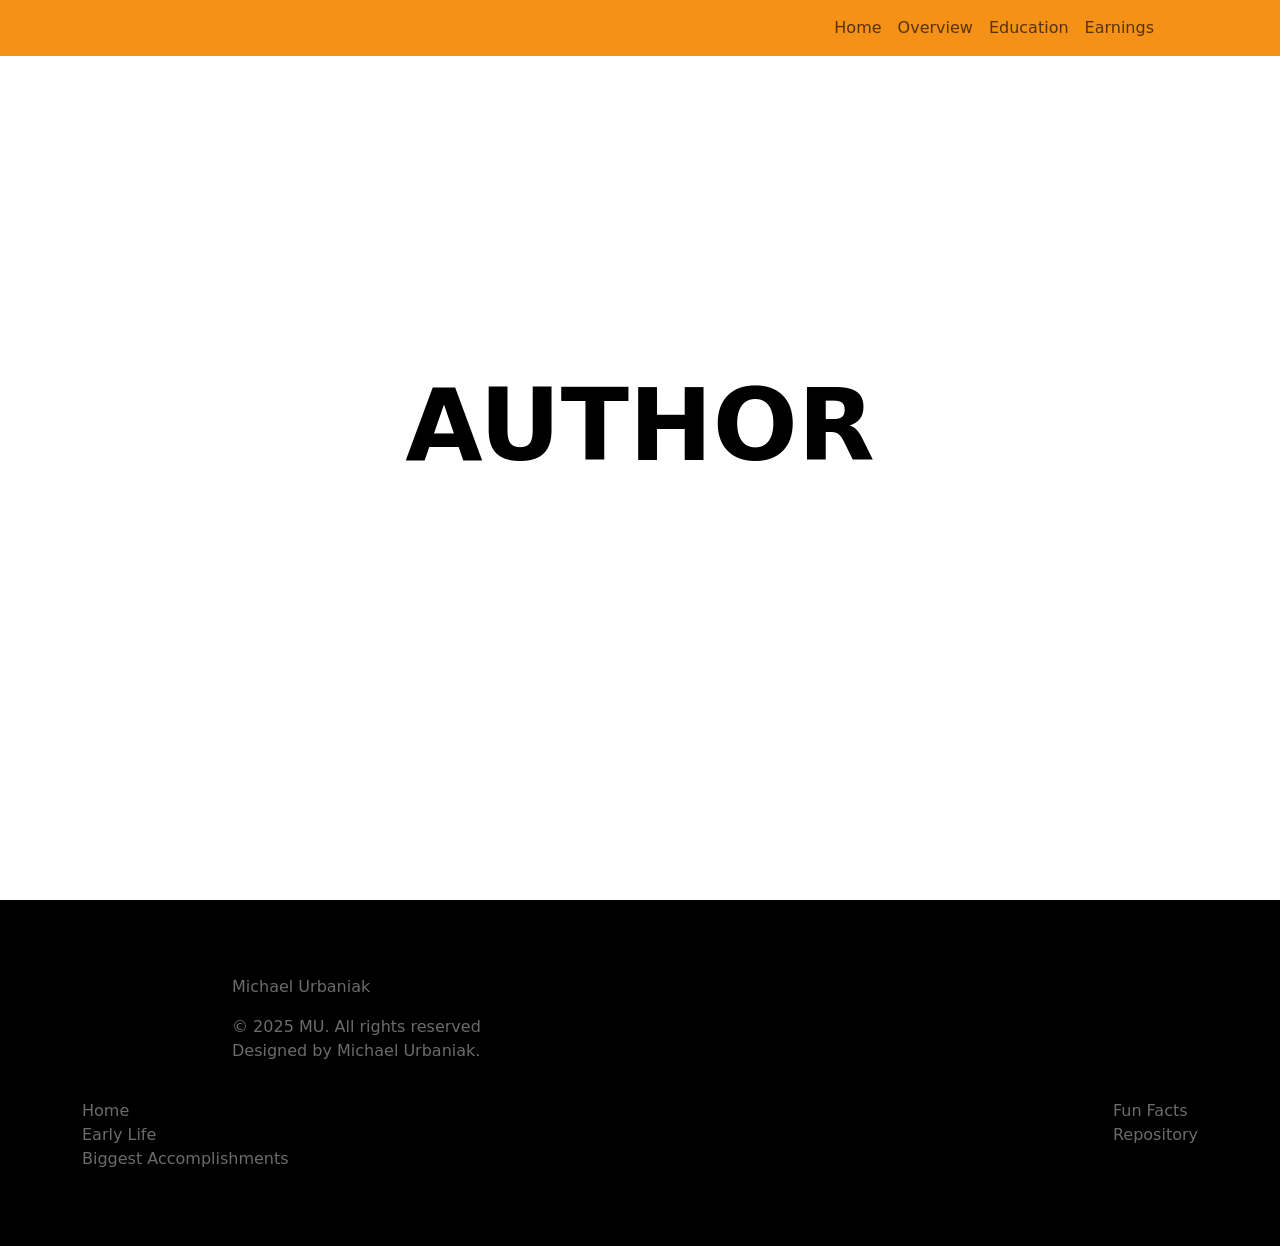
==== index.html @ b7522c2d "1" ====
<!DOCTYPE html>
<html lang="en">
<head>
  <title>LeBron James</title>
  <meta charset="utf-8">
  <meta name="viewport" content="width=device-width, initial-scale=1">
  <link href="https://cdn.jsdelivr.net/npm/bootstrap@5.3.3/dist/css/bootstrap.min.css" rel="stylesheet">
  <script src="https://cdn.jsdelivr.net/npm/bootstrap@5.3.3/dist/js/bootstrap.bundle.min.js"></script>
  <link rel="stylesheet" href="style.css">
</head>
<body>

  <nav class="navbar navbar-expand-md navbar-light fixed-top" id="navbar">
    <div class="container px-4 px-lg-5">
        <a class="navbar-brand" href="#">
            <img src="" height="70px">
        </a>
        <button class="navbar-toggler navbar-toggler-right" data-bs-toggle="collapse" data-bs-target="#navbarcollapse">
            <span class="navbar-toggler-icon"></span>
        </button>
        <div class="collapse navbar-collapse" id="navbarcollapse">
            <ul class="navbar-nav ms-auto">
                <li class="nav-item">
                    <a class="nav-link" href="index.html">Home</a>
                </li>
                <li class="nav-item">
                    <a class="nav-link" href="over.html">Overview</a>
                </li>
                <li class="nav-item">
                    <a class="nav-link" href="education.html">Education</a>
                </li>
                <li class="nav-item">
                    <a class="nav-link" href="money.html">Earnings</a>
                </li>
            </ul>
        </div>
    </div>
</nav>

<section class="home1">
    <div class="text2">
        <h1 class="mb-4 title">AUTHOR</h1>
        <img src="">
    </div>
</section>

  <footer class="footer bg-black">
    <div class="container ">
    
    <div class="text">
    <p class="company">Michael Urbaniak</p>
    <p class="copyright">© 2025 MU. All rights reserved <br> Designed by Michael Urbaniak.</p>
    </div>
    <div class="text">
        <a href="index.html">Home</a>
        <a href="over.html">Early Life</a>
        <a href="education.html">Biggest Accomplishments</a>
    </div>
    <div class="text">
        <a href="money.html">Fun Facts</a>
        <a href="">Repository</a>
    </div>
    </div>
    </footer>

<script src="script.js"></script>
</body>
</html>
---- style.css ----
h1 {
    font-size: 50px;
    font-weight: bold;
}

footer .container{
    display: flex;
    flex-direction: row;
    flex-wrap: wrap;
    gap: 20px;
    justify-content: space-between;
    padding-top: 75px;
    padding-bottom: 75px;
}

footer .text{
    display: flex;
    flex-direction: column;
}

footer .text p.company {
    color: rgb(107, 107, 107);
}

footer .text a,
footer .text p.copyright {
    color: rgb(107, 107, 107);
    text-decoration: none;
}

footer .text a:hover {
    color: rgb(155, 155, 155);
    text-decoration: underline;
}

#navbar {
    transition: 0.3s ease;
    background-color: #f49116;
}

.navbar.scrolled {
    background: #dd24248a;
    backdrop-filter: blur(10px);
    box-shadow: 0 2px 10px rgba(0, 0, 0, 0.3);
}

.home1 {
    display: flex;
    align-items: center;
    justify-content: center; 
    padding: 20px;
    text-align:center;
    margin-left: auto;
    margin-right: auto;
    background: url(LeBron.jpg) center center / cover no-repeat;
    height: 100vh;
    width: 100%; 
}

.text2{
    font-weight: bold;
    color:rgb(0, 0, 0);
    background-color: rgba(255, 255, 255, 0);
}

.title{
    font-weight: bold;
    color:rgb(0, 0, 0);
    background-color: rgba(0, 0, 0, 0.0);
    font-size: 100px;
    margin-bottom: 5000px;
}

p {
    margin-left: 500px;
    margin-right: 500px;
}

button {
    background-color: #c93e2b;
    border-radius: 5px;
    font-weight: bold;
}

.company {
    margin-left: 150px;
}

.copyright {
    margin-left: 150px;
}

@media screen and (max-width: 768px) {
    h1 {
        font-size: 36px;
    }

    .home1 {
        height: auto;
        padding: 10px;
    }

    .text2 {
        font-size: 18px;
        text-align: center;
    }

    .title {
        font-size: 50px;
    }

    p {
        margin-left: 20px;
        margin-right: 20px;
    }

    footer .container {
        flex-direction: column;
        padding-top: 50px;
        padding-bottom: 50px;
    }

    footer .text {
        margin-bottom: 20px;
        text-align: center;
    }

    footer .text a,
    footer .text p.copyright {
        font-size: 14px;
    }

    .company {
        margin-left: 0;
        text-align: center;
    }

    .copyright {
        margin-left: 0;
        text-align: center;
    }

    #navbar {
        padding: 10px;
    }

    .navbar-nav {
        text-align: center;
    }

    .navbar-toggler {
        margin-left: auto;
    }

    .navbar-collapse {
        text-align: center;
    }

    .navbar-nav .nav-item {
        margin: 5px 0;
    }
}
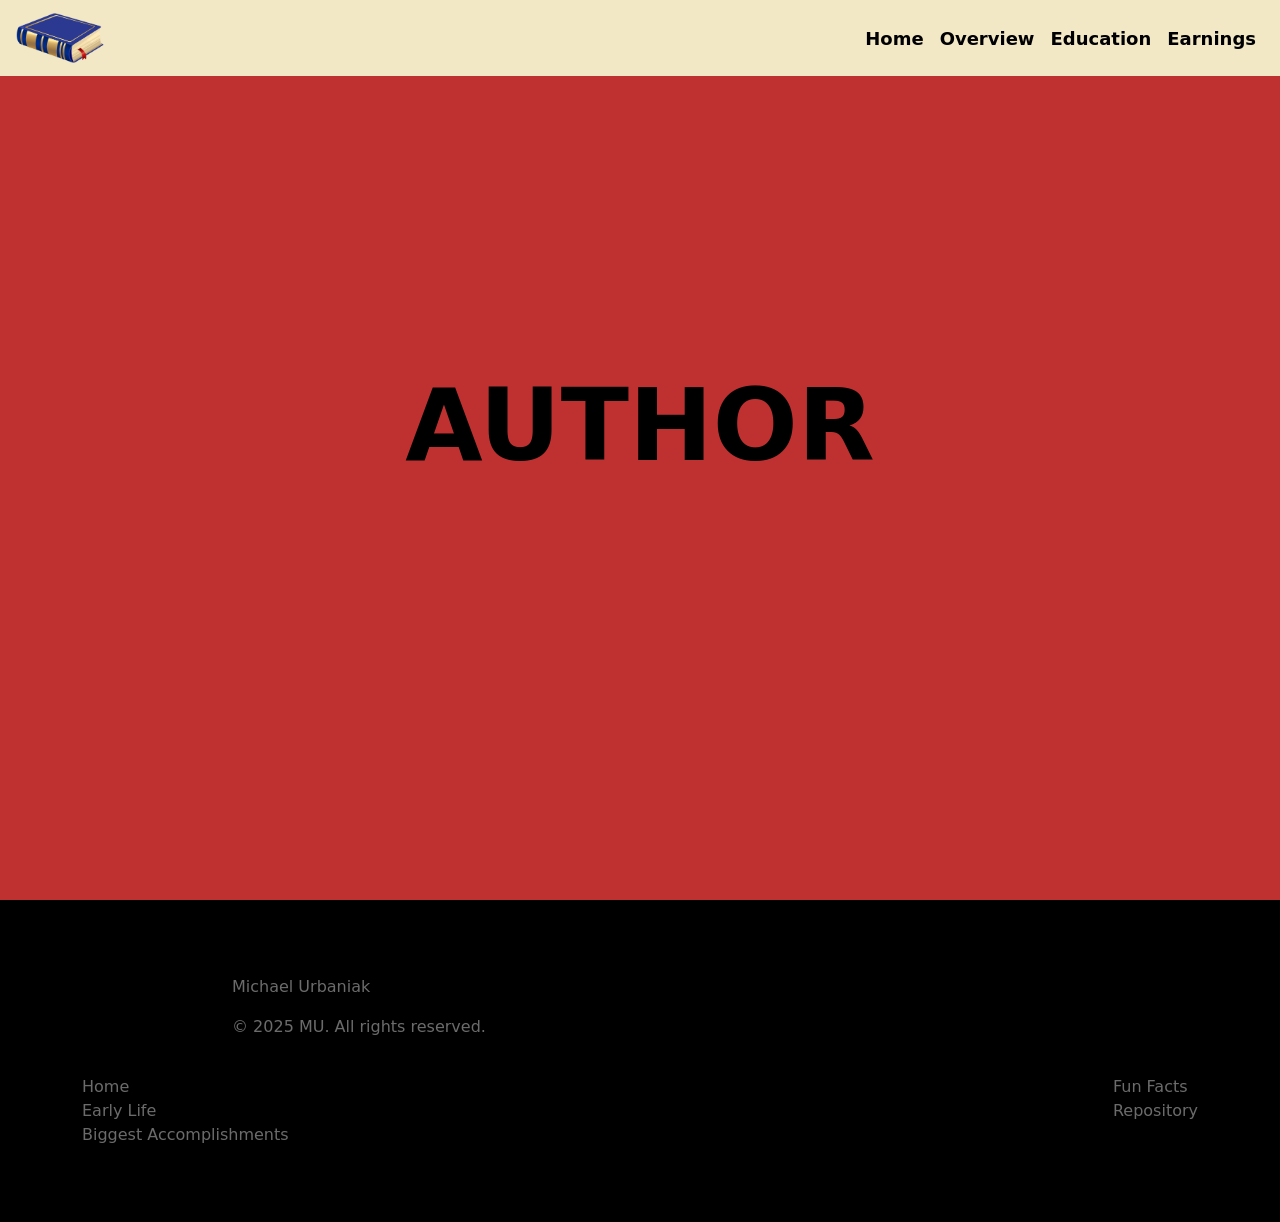
==== commit a1d1d7f1: "qw" ====
--- a/index.html
+++ b/index.html
@@ -1,7 +1,7 @@
 <!DOCTYPE html>
 <html lang="en">
 <head>
-  <title>LeBron James</title>
+  <title>April Project - Author Career</title>
   <meta charset="utf-8">
   <meta name="viewport" content="width=device-width, initial-scale=1">
   <link href="https://cdn.jsdelivr.net/npm/bootstrap@5.3.3/dist/css/bootstrap.min.css" rel="stylesheet">
@@ -11,9 +11,9 @@
 <body>
 
   <nav class="navbar navbar-expand-md navbar-light fixed-top" id="navbar">
-    <div class="container px-4 px-lg-5">
+    <div class="container-fluid px-3">
         <a class="navbar-brand" href="#">
-            <img src="" height="70px">
+            <img src="book.png" height="50px">
         </a>
         <button class="navbar-toggler navbar-toggler-right" data-bs-toggle="collapse" data-bs-target="#navbarcollapse">
             <span class="navbar-toggler-icon"></span>
@@ -49,7 +49,7 @@
     
     <div class="text">
     <p class="company">Michael Urbaniak</p>
-    <p class="copyright">© 2025 MU. All rights reserved <br> Designed by Michael Urbaniak.</p>
+    <p class="copyright">© 2025 MU. All rights reserved.</p>
     </div>
     <div class="text">
         <a href="index.html">Home</a>
--- a/style.css
+++ b/style.css
@@ -35,11 +35,18 @@
 
 #navbar {
     transition: 0.3s ease;
-    background-color: #f49116;
+    background-color: #F2E8C6;
 }
 
+.nav-link {
+    font-size: 18px;
+    font-weight: bold;
+    color: black;
+}
+
+
 .navbar.scrolled {
-    background: #dd24248a;
+    background: #F2E8C6;
     backdrop-filter: blur(10px);
     box-shadow: 0 2px 10px rgba(0, 0, 0, 0.3);
 }
@@ -52,7 +59,8 @@
     text-align:center;
     margin-left: auto;
     margin-right: auto;
-    background: url(LeBron.jpg) center center / cover no-repeat;
+    background: url() center center / cover no-repeat;
+    background-color: #BF3131;
     height: 100vh;
     width: 100%; 
 }
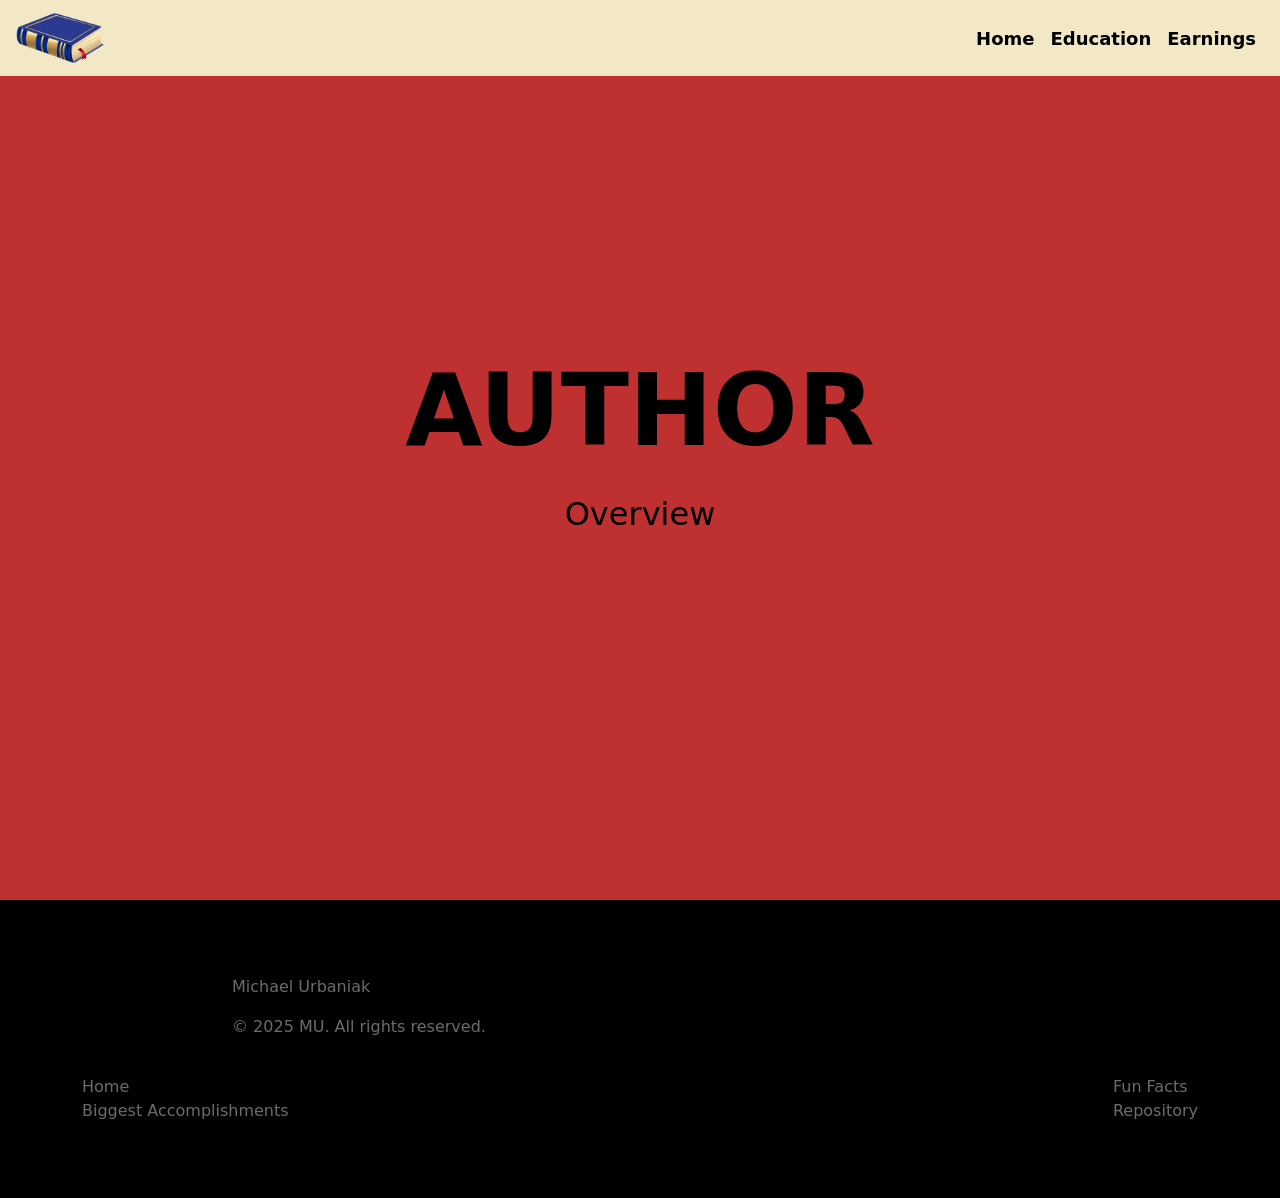
==== commit 456a4746: "12e3" ====
--- a/index.html
+++ b/index.html
@@ -24,9 +24,6 @@
                     <a class="nav-link" href="index.html">Home</a>
                 </li>
                 <li class="nav-item">
-                    <a class="nav-link" href="over.html">Overview</a>
-                </li>
-                <li class="nav-item">
                     <a class="nav-link" href="education.html">Education</a>
                 </li>
                 <li class="nav-item">
@@ -40,7 +37,8 @@
 <section class="home1">
     <div class="text2">
         <h1 class="mb-4 title">AUTHOR</h1>
-        <img src="">
+        <h2>Overview</h2>
+        <p></p>
     </div>
 </section>
 
@@ -53,7 +51,6 @@
     </div>
     <div class="text">
         <a href="index.html">Home</a>
-        <a href="over.html">Early Life</a>
         <a href="education.html">Biggest Accomplishments</a>
     </div>
     <div class="text">
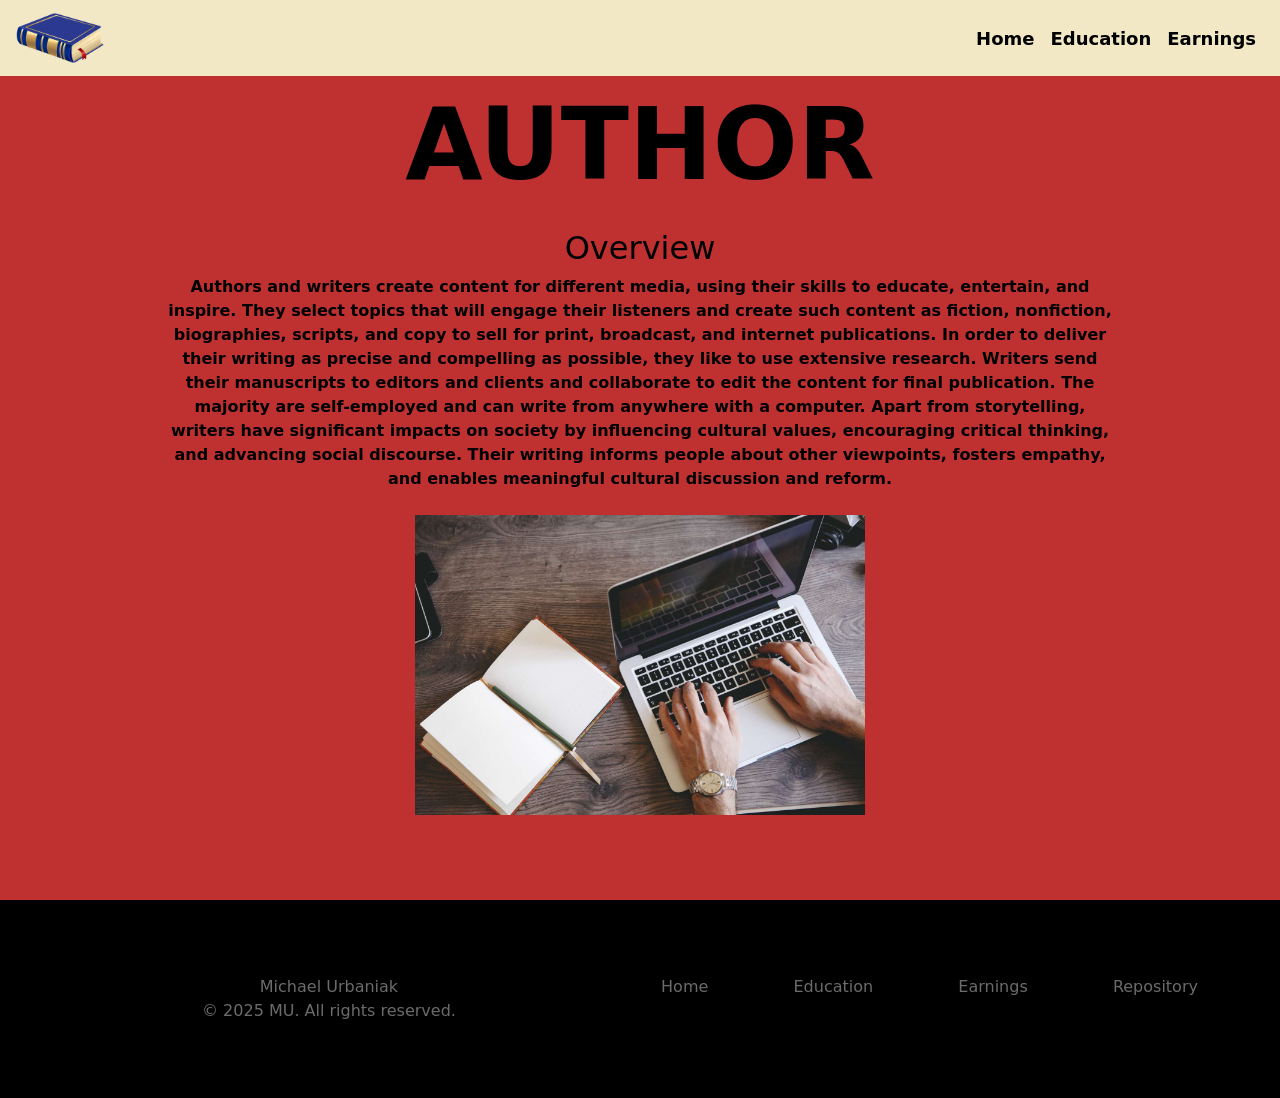
==== commit e1e589cc: "4" ====
--- a/index.html
+++ b/index.html
@@ -38,11 +38,13 @@
     <div class="text2">
         <h1 class="mb-4 title">AUTHOR</h1>
         <h2>Overview</h2>
-        <p></p>
+        <p>Authors and writers create content for different media, using their skills to educate, entertain, and inspire. They select topics that will engage their listeners and create such content as fiction, nonfiction, biographies, scripts, and copy to sell for print, broadcast, and internet publications. In order to deliver their writing as precise and compelling as possible, they like to use extensive research. Writers send their manuscripts to editors and clients and collaborate to edit the content for final publication. The majority are self-employed and can write from anywhere with a computer. Apart from storytelling, writers have significant impacts on society by influencing cultural values, encouraging critical thinking, and advancing social discourse. Their writing informs people about other viewpoints, fosters empathy, and enables meaningful cultural discussion and reform.</p>
+        <br>
+        <img class="comp" src="author1.jpg">
     </div>
 </section>
 
-  <footer class="footer bg-black">
+<footer class="footer bg-black">
     <div class="container ">
     
     <div class="text">
@@ -51,10 +53,14 @@
     </div>
     <div class="text">
         <a href="index.html">Home</a>
-        <a href="education.html">Biggest Accomplishments</a>
     </div>
     <div class="text">
-        <a href="money.html">Fun Facts</a>
+        <a href="education.html">Education</a>
+    </div>
+    <div class="text">
+        <a href="earnings.html">Earnings</a>
+    </div>
+    <div class="text">
         <a href="">Repository</a>
     </div>
     </div>
--- a/style.css
+++ b/style.css
@@ -1,9 +1,39 @@
-h1 {
-    font-size: 50px;
-    font-weight: bold;
+body {
+    margin: 0;
+    padding: 0;
 }
 
-footer .container{
+.home1 {
+    display: flex;
+    align-items: center;
+    justify-content: center; 
+    padding: 20px;
+    text-align: center;
+    background-color: #BF3131;
+    min-height: 100vh;
+    width: 100%; 
+}
+
+.text2 {
+    font-weight: bold;
+    color: rgb(0, 0, 0);
+    padding: 20px;
+}
+
+.title {
+    font-weight: bold;
+    color: rgb(0, 0, 0);
+    font-size: 100px;
+    margin-bottom: 50px;
+}
+
+p {
+    margin: 0 20px;
+    padding-left: 100px;
+    padding-right: 100px;
+}
+
+footer .container {
     display: flex;
     flex-direction: row;
     flex-wrap: wrap;
@@ -13,17 +43,19 @@
     padding-bottom: 75px;
 }
 
-footer .text{
+footer .text {
     display: flex;
     flex-direction: column;
+    align-items: center;
 }
 
-footer .text p.company {
+footer .text p.company,
+footer .text p.copyright {
     color: rgb(107, 107, 107);
+    text-align: center;
 }
 
-footer .text a,
-footer .text p.copyright {
+footer .text a {
     color: rgb(107, 107, 107);
     text-decoration: none;
 }
@@ -44,58 +76,10 @@
     color: black;
 }
 
-
 .navbar.scrolled {
     background: #F2E8C6;
     backdrop-filter: blur(10px);
     box-shadow: 0 2px 10px rgba(0, 0, 0, 0.3);
-}
-
-.home1 {
-    display: flex;
-    align-items: center;
-    justify-content: center; 
-    padding: 20px;
-    text-align:center;
-    margin-left: auto;
-    margin-right: auto;
-    background: url() center center / cover no-repeat;
-    background-color: #BF3131;
-    height: 100vh;
-    width: 100%; 
-}
-
-.text2{
-    font-weight: bold;
-    color:rgb(0, 0, 0);
-    background-color: rgba(255, 255, 255, 0);
-}
-
-.title{
-    font-weight: bold;
-    color:rgb(0, 0, 0);
-    background-color: rgba(0, 0, 0, 0.0);
-    font-size: 100px;
-    margin-bottom: 5000px;
-}
-
-p {
-    margin-left: 500px;
-    margin-right: 500px;
-}
-
-button {
-    background-color: #c93e2b;
-    border-radius: 5px;
-    font-weight: bold;
-}
-
-.company {
-    margin-left: 150px;
-}
-
-.copyright {
-    margin-left: 150px;
 }
 
 @media screen and (max-width: 768px) {
@@ -104,8 +88,8 @@
     }
 
     .home1 {
-        height: auto;
         padding: 10px;
+        min-height: auto;
     }
 
     .text2 {
@@ -118,8 +102,7 @@
     }
 
     p {
-        margin-left: 20px;
-        margin-right: 20px;
+        margin: 0 20px;
     }
 
     footer .container {
@@ -136,16 +119,6 @@
     footer .text a,
     footer .text p.copyright {
         font-size: 14px;
-    }
-
-    .company {
-        margin-left: 0;
-        text-align: center;
-    }
-
-    .copyright {
-        margin-left: 0;
-        text-align: center;
     }
 
     #navbar {
@@ -168,3 +141,7 @@
         margin: 5px 0;
     }
 }
+
+.comp {
+    height: 300px;
+}
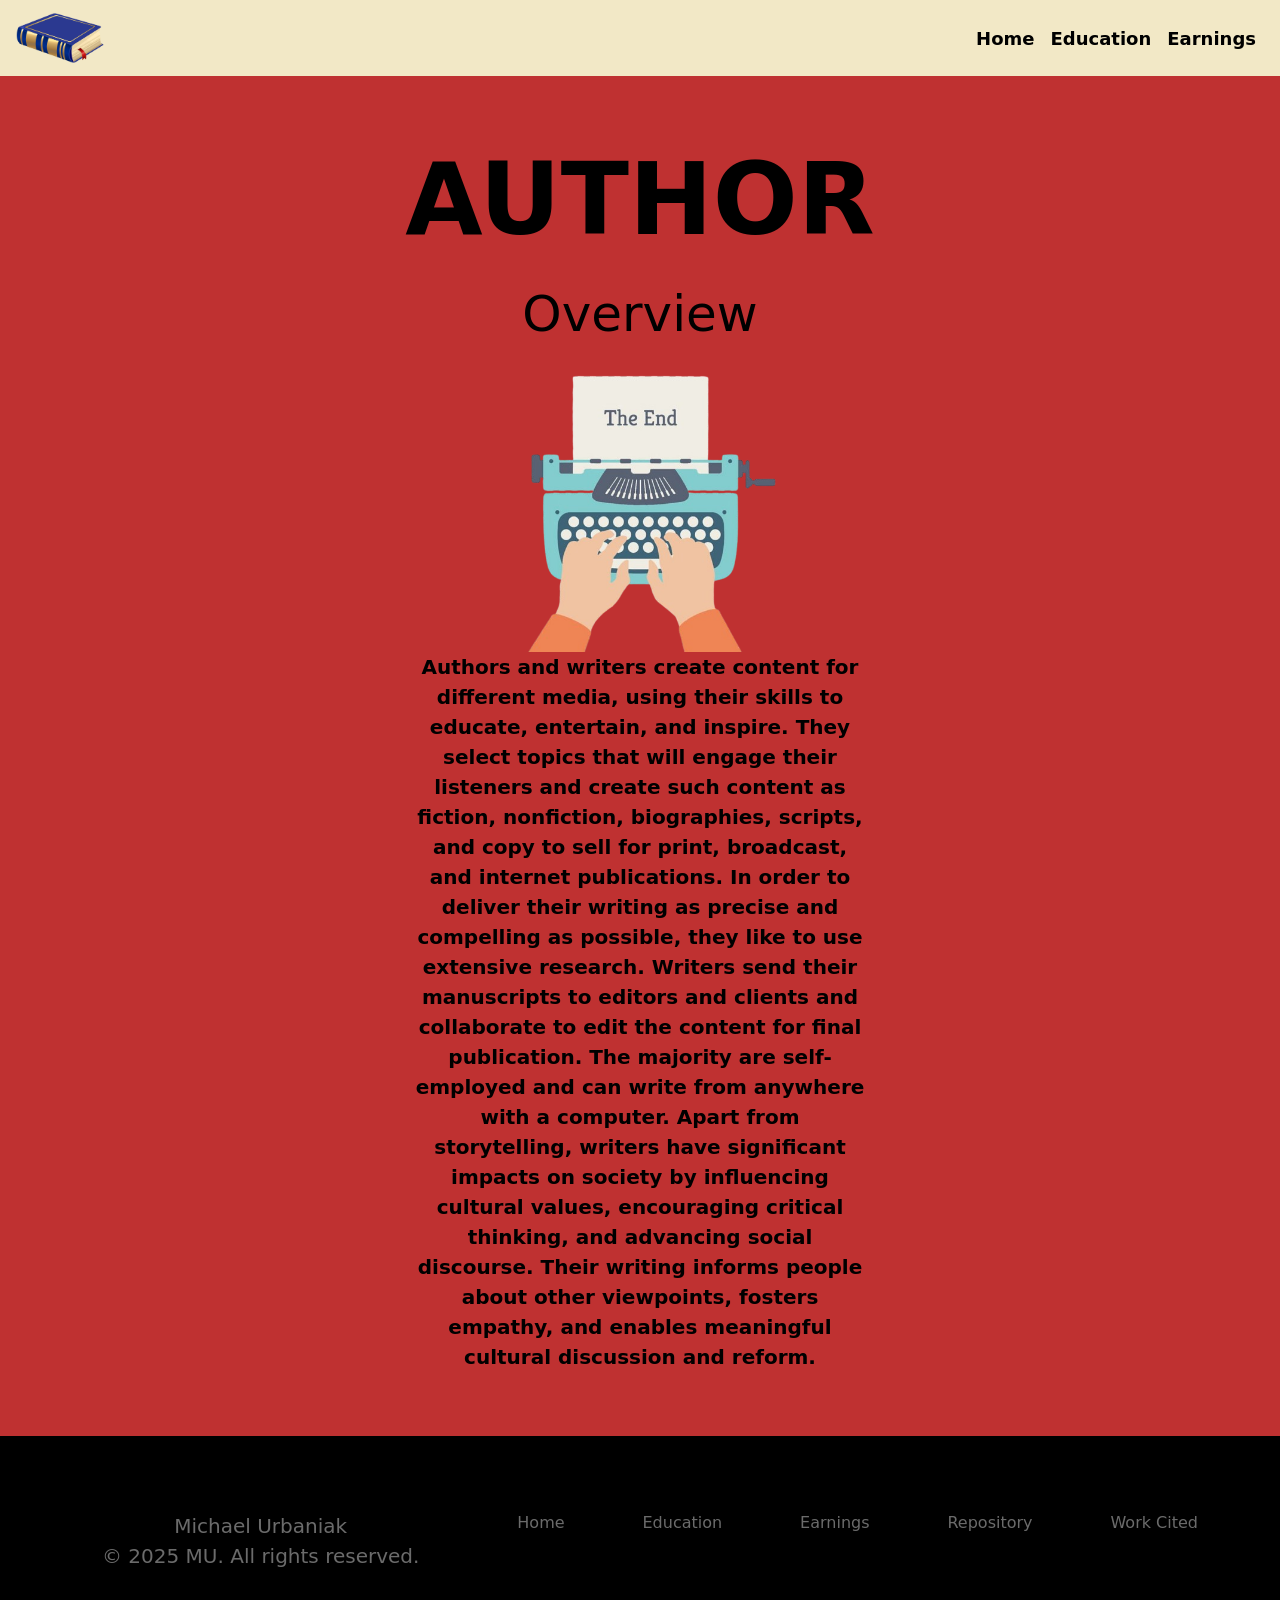
==== commit 07de9275: "5" ====
--- a/index.html
+++ b/index.html
@@ -37,10 +37,10 @@
 <section class="home1">
     <div class="text2">
         <h1 class="mb-4 title">AUTHOR</h1>
-        <h2>Overview</h2>
-        <p>Authors and writers create content for different media, using their skills to educate, entertain, and inspire. They select topics that will engage their listeners and create such content as fiction, nonfiction, biographies, scripts, and copy to sell for print, broadcast, and internet publications. In order to deliver their writing as precise and compelling as possible, they like to use extensive research. Writers send their manuscripts to editors and clients and collaborate to edit the content for final publication. The majority are self-employed and can write from anywhere with a computer. Apart from storytelling, writers have significant impacts on society by influencing cultural values, encouraging critical thinking, and advancing social discourse. Their writing informs people about other viewpoints, fosters empathy, and enables meaningful cultural discussion and reform.</p>
+        <h2 class="over">Overview</h2>
+        <img class="comp" src="auth.png">
+        <p class="main-text">Authors and writers create content for different media, using their skills to educate, entertain, and inspire. They select topics that will engage their listeners and create such content as fiction, nonfiction, biographies, scripts, and copy to sell for print, broadcast, and internet publications. In order to deliver their writing as precise and compelling as possible, they like to use extensive research. Writers send their manuscripts to editors and clients and collaborate to edit the content for final publication. The majority are self-employed and can write from anywhere with a computer. Apart from storytelling, writers have significant impacts on society by influencing cultural values, encouraging critical thinking, and advancing social discourse. Their writing informs people about other viewpoints, fosters empathy, and enables meaningful cultural discussion and reform.</p>
         <br>
-        <img class="comp" src="author1.jpg">
     </div>
 </section>
 
@@ -58,10 +58,13 @@
         <a href="education.html">Education</a>
     </div>
     <div class="text">
-        <a href="earnings.html">Earnings</a>
+        <a href="money.html">Earnings</a>
     </div>
     <div class="text">
-        <a href="">Repository</a>
+        <a href="https://github.com/mikeyarm/April-Project-Author">Repository</a>
+    </div>
+    <div class="text">
+        <a href="https://www.bls.gov/ooh/media-and-communication/writers-and-authors.htm#:~:text=Write%20fiction%20or%20nonfiction%20scripts,editors%20and%20clients%20for%20feedback">Work Cited</a>
     </div>
     </div>
     </footer>
--- a/style.css
+++ b/style.css
@@ -25,12 +25,17 @@
     color: rgb(0, 0, 0);
     font-size: 100px;
     margin-bottom: 50px;
+    padding-top: 100px;
 }
 
 p {
     margin: 0 20px;
-    padding-left: 100px;
-    padding-right: 100px;
+    font-size: 20px;
+}
+
+.main-text {
+    padding-left: 350px;
+    padding-right: 350px;
 }
 
 footer .container {
@@ -144,4 +149,8 @@
 
 .comp {
     height: 300px;
+}
+
+.over {
+    font-size: 50px;
 }
